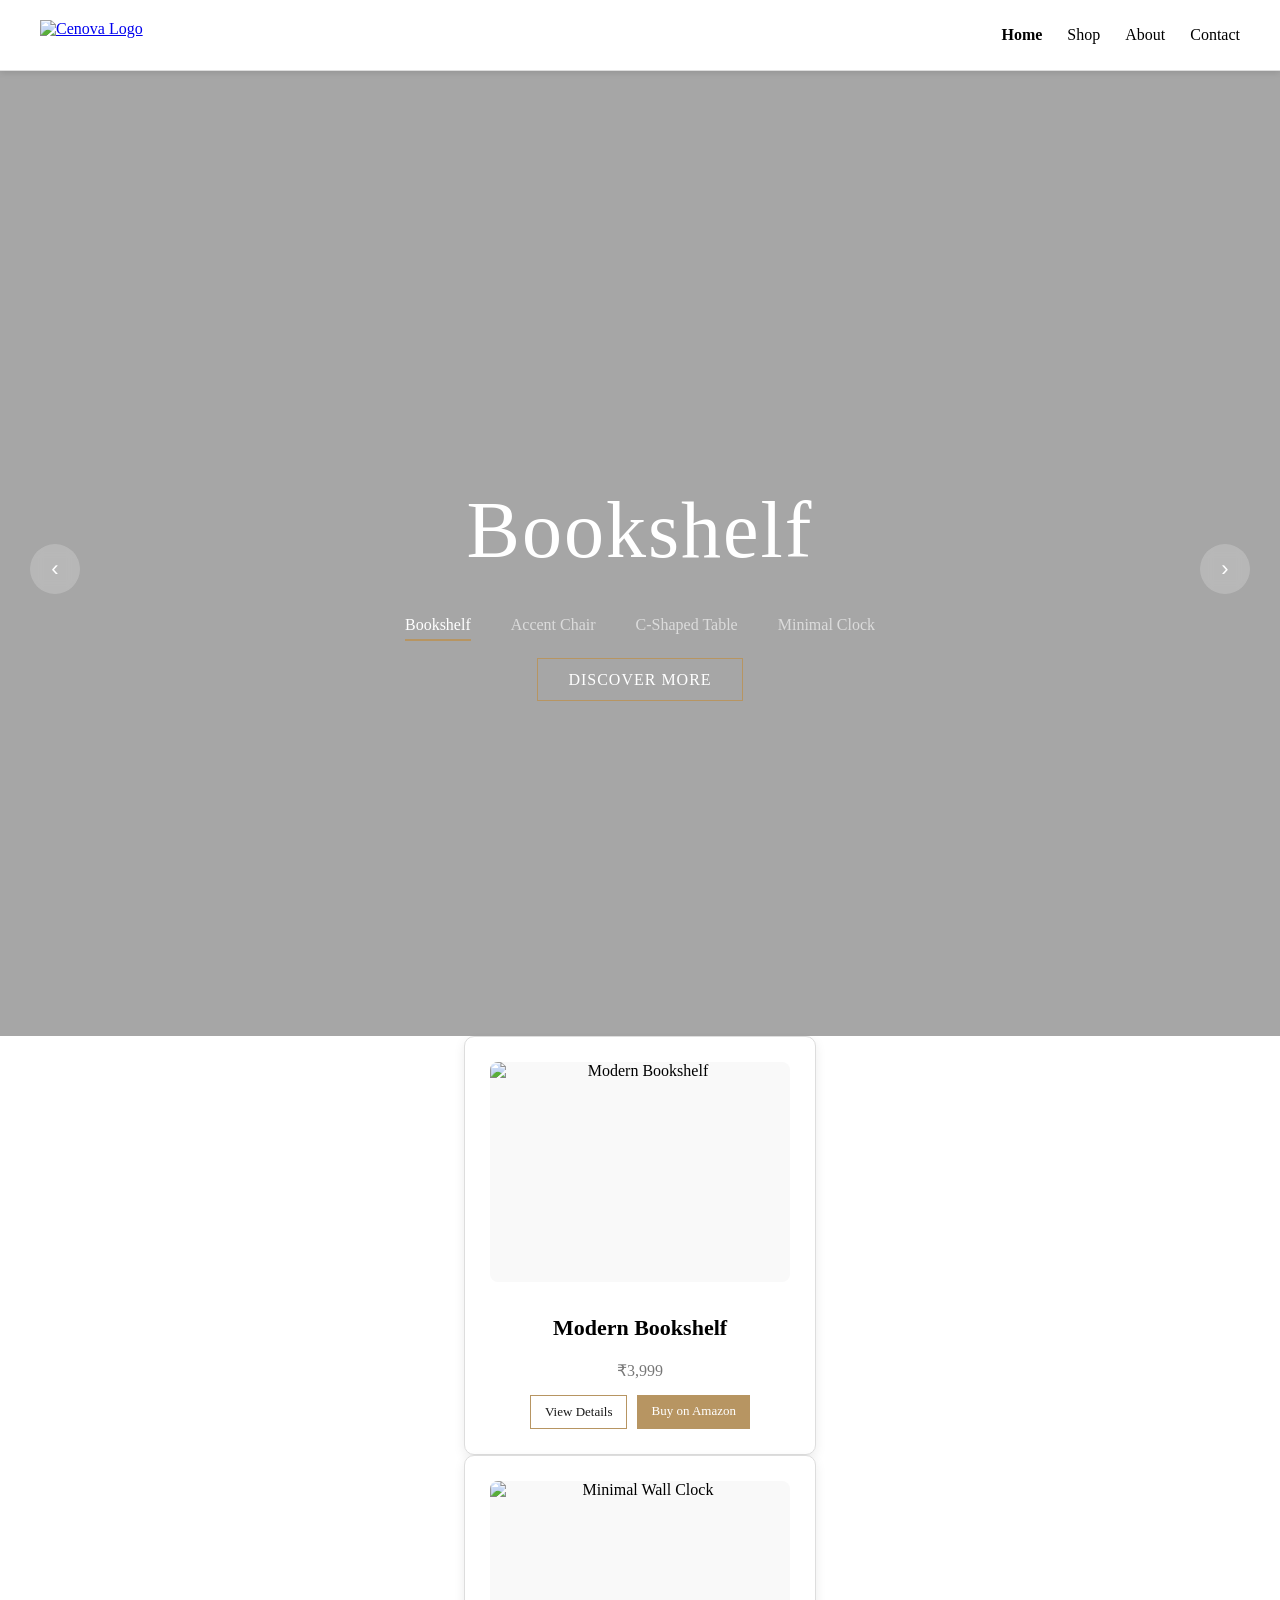
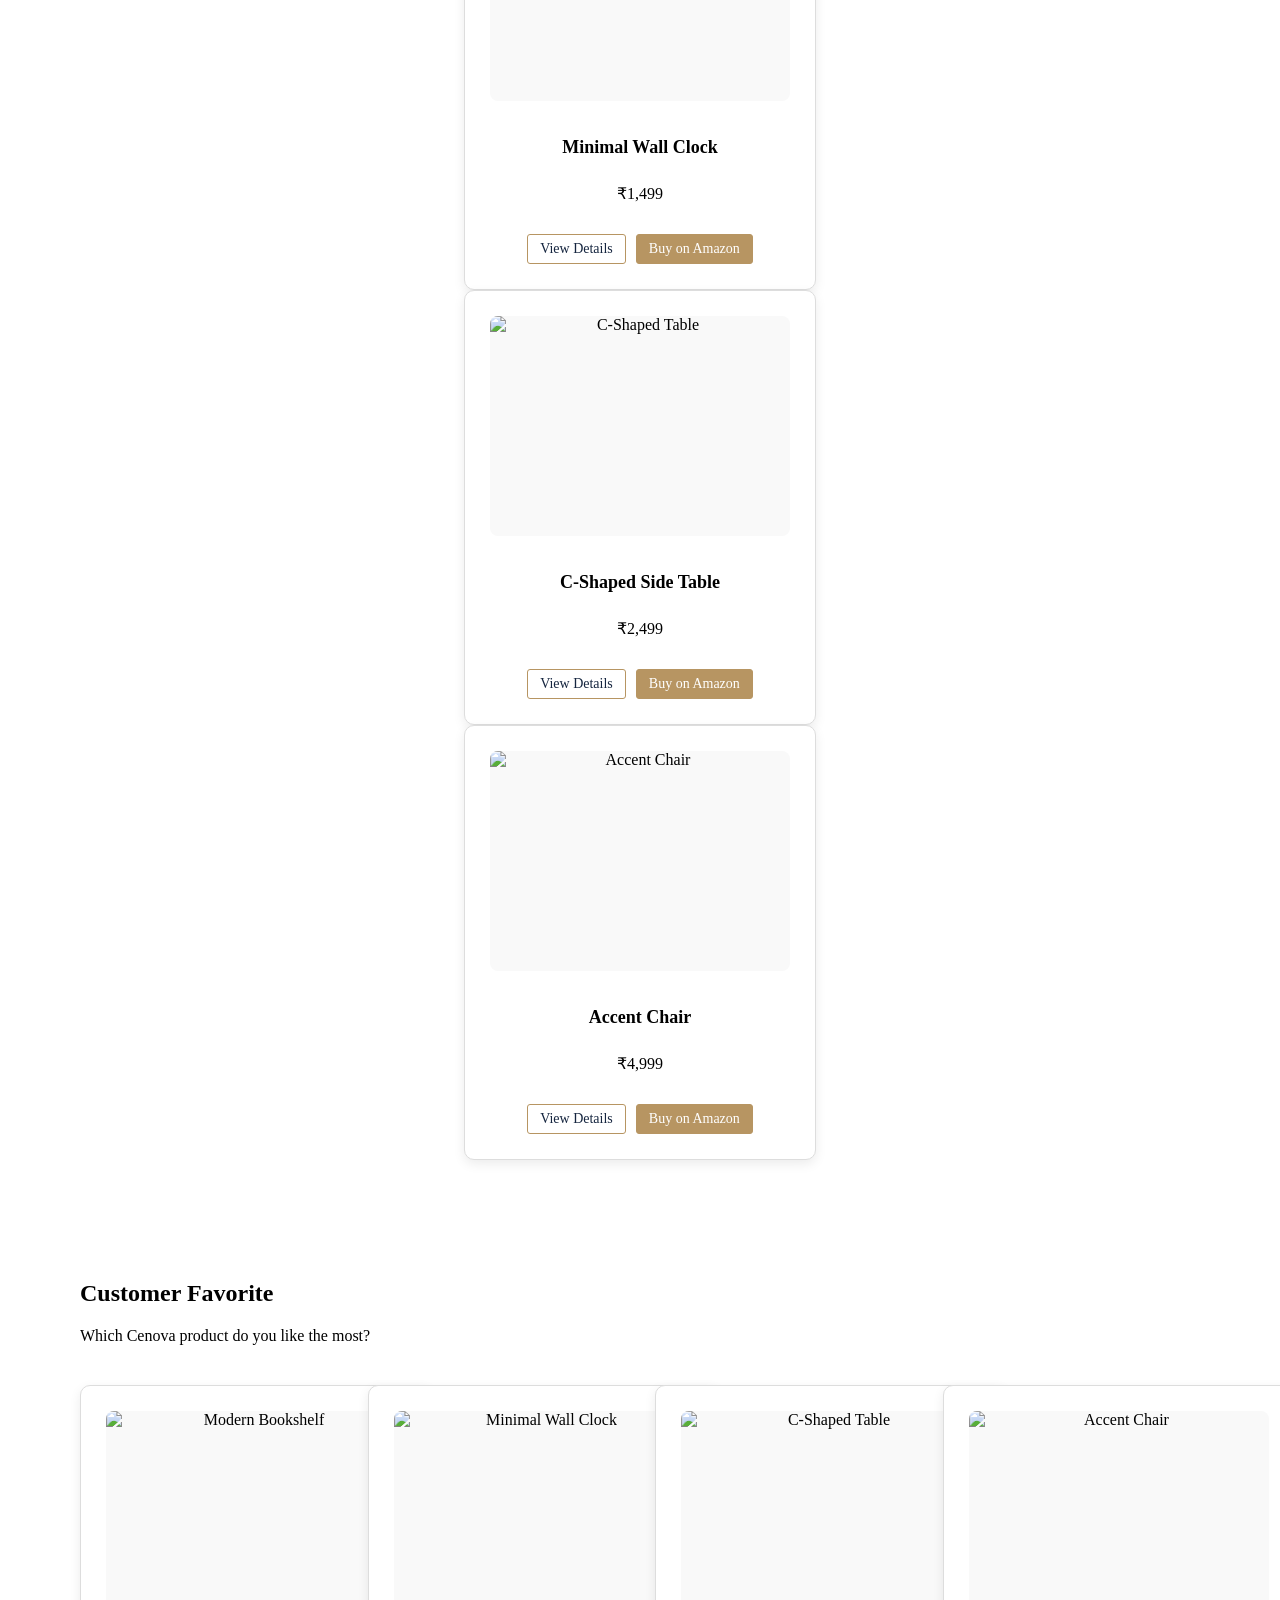
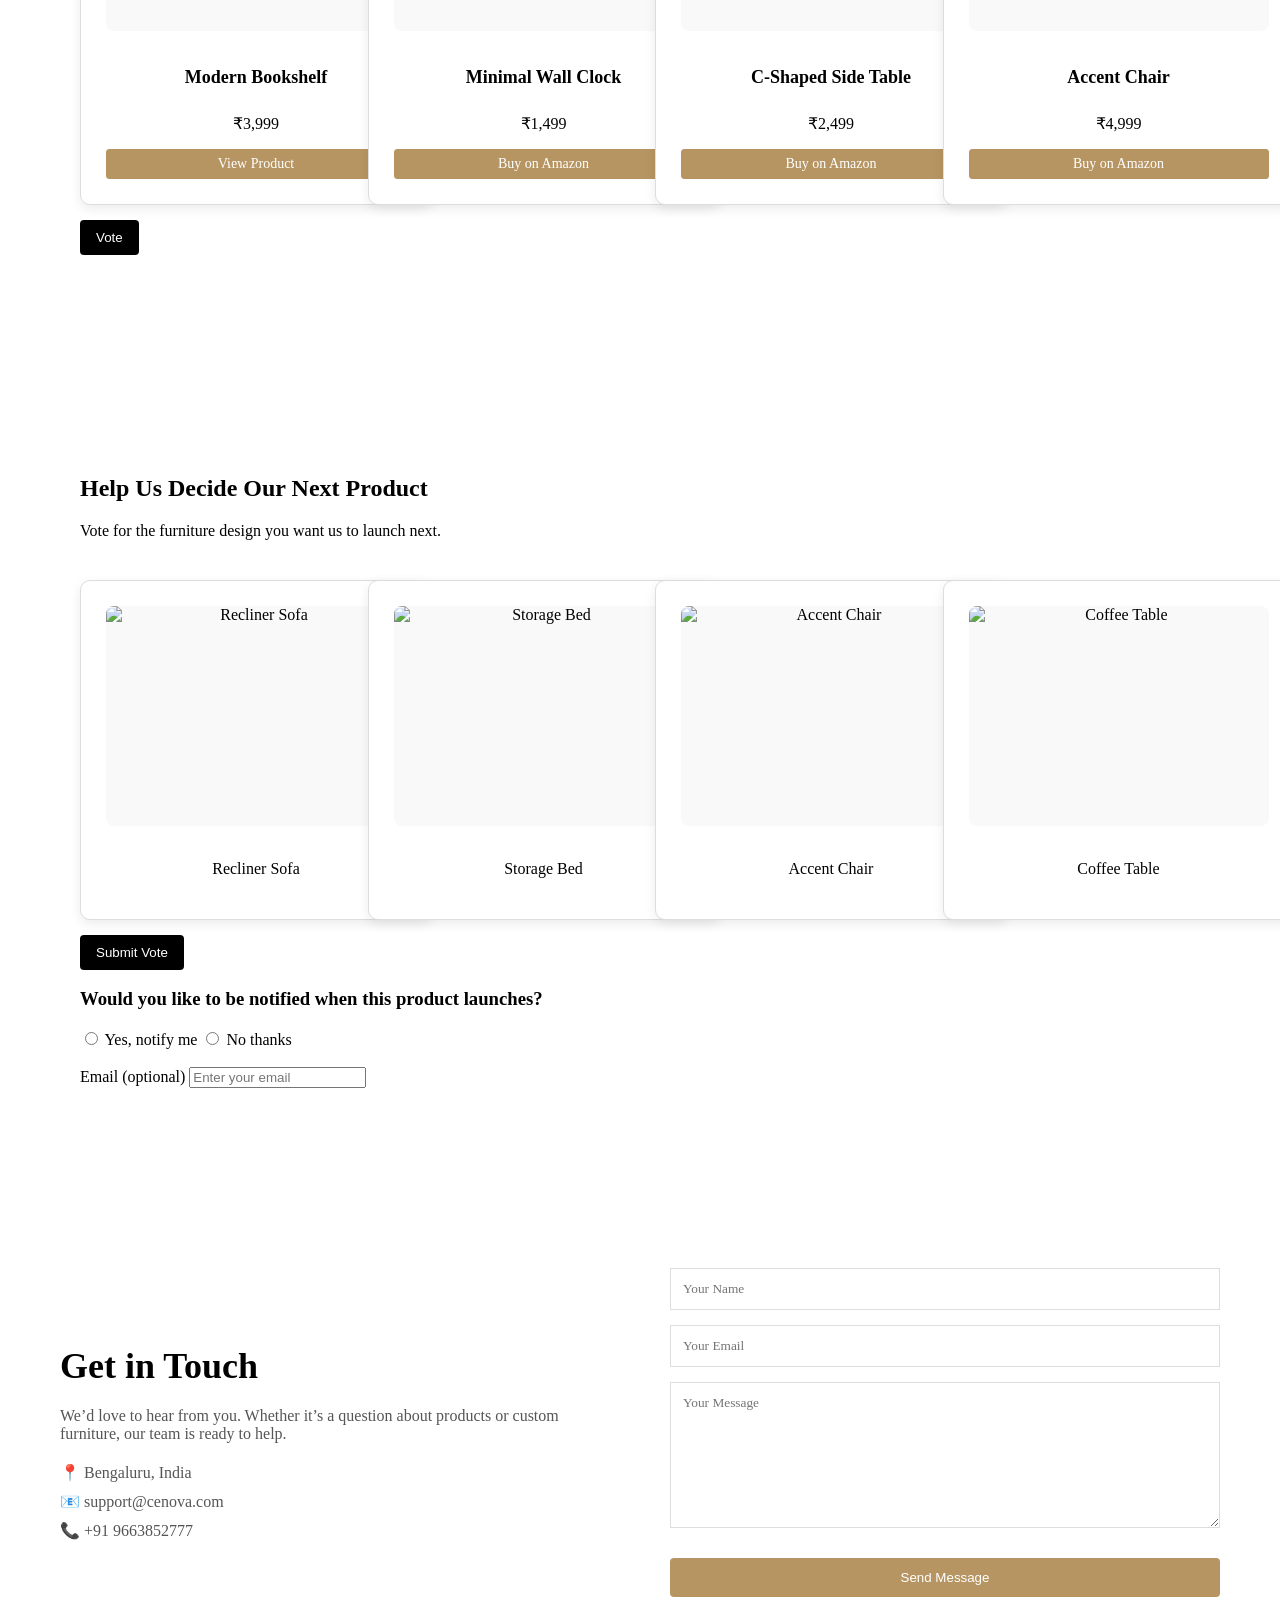
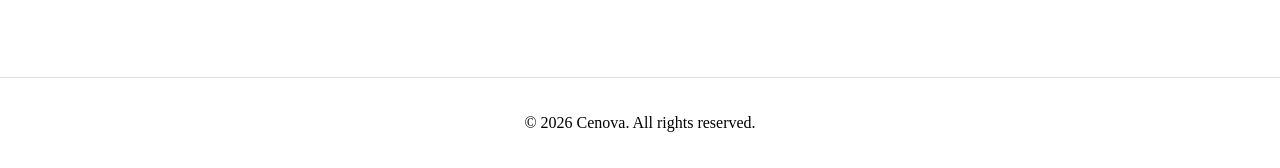
==== index.html @ 286d9b0b "Add files via upload" ====
<!DOCTYPE html>
<html lang="en">

<head>
<meta charset="UTF-8">
<meta name="viewport" content="width=device-width, initial-scale=1.0">
<title>Cenova</title>
<link rel="stylesheet" href="style.css">
<link href="https://fonts.googleapis.com/css2?family=Playfair+Display:wght@300;400;500&display=swap"
</head>

<body>

<header>
<a href="index.html" class="logo">
<img src="images/cenova-logo8.png" alt="Cenova Logo">
</a>

<nav>
<ul>
<li><a href="index.html" class="active">Home</a></li>
<li><a href="shop.html">Shop</a></li>
<li><a href="about.html">About</a></li>
<li><a href="contact.html">Contact</a></li>
</ul>
</nav>

</header>


<main>

<section class="hero">

<div class="hero-overlay">
<h1 id="heroTitle">Bookshelf</h1>

<div class="hero-menu">
<span class="active">Bookshelf</span>
<span>Accent Chair</span>
<span>C-Shaped Table</span>
<span>Minimal Clock</span>
</div>

<a href="products" class="discover-btn">DISCOVER MORE</a>

</div>

<button class="nav prev">‹</button>
<button class="nav next">›</button>

</section>

<script>

const hero = document.querySelector(".hero");

const images = [
"images/house.jpg",
"images/chair.jpg",
"images/c-shaped-table.jpg",
"images/clock.jpg"
];

const titles = [
"Bookshelf",
"Accent Chair",
"C-Shaped Table",
"Minimal Clock"
];

let current = 0;

function updateSlide(){

/* CHANGE BACKGROUND IMAGE */
hero.style.backgroundImage = `url(${images[current]})`;

/* update title */
document.getElementById("heroTitle").innerText = titles[current];

/* update active menu */
document.querySelectorAll(".hero-menu span").forEach((el,i)=>{
el.classList.toggle("active", i === current);
});

}

/* NEXT BUTTON */
function nextSlide(){
current = (current + 1) % images.length;
updateSlide();
}

/* PREVIOUS BUTTON */
function prevSlide(){
current = (current - 1 + images.length) % images.length;
updateSlide();
}

/* BUTTON EVENTS */
document.querySelector(".next").addEventListener("click", nextSlide);
document.querySelector(".prev").addEventListener("click", prevSlide);

/* AUTO SLIDE */
setInterval(nextSlide, 4000);
</script>

<!-- Featured Products -->
<div class="product-card">
  <img src="images/house.jpg" alt="Modern Bookshelf">

  <div class="product-info">
    <h3>Modern Bookshelf</h3>
    <p class="price">₹3,999</p>

    <div class="product-buttons">
      <a href="house.jpg" class="btn-outline">View Details</a>
      <a href="#" class="btn-filled">Buy on Amazon</a>
    </div>
  </div>
</div>

</div>

<div class="product-card">
<img src="images/clock.jpg" alt="Minimal Wall Clock">
<h3>Minimal Wall Clock</h3>
<p>₹1,499</p>

<div class="product-buttons">
<a href="clock.html" class="details-button">View Details</a>
<a href="#" class="amazon-button">Buy on Amazon</a>
</div>
</div>

<div class="product-card">
<img src="images/c-shaped-table.jpg" alt="C-Shaped Table">
<h3>C-Shaped Side Table</h3>
<p>₹2,499</p>

<div class="product-buttons">
<a href="table.html" class="details-button">View Details</a>
<a href="#" class="amazon-button">Buy on Amazon</a>
</div>
</div>

<div class="product-card">
<img src="images/chair.jpg" alt="Accent Chair">
<h3>Accent Chair</h3>
<p>₹4,999</p>

<div class="product-buttons">
<a href="bookshelf.html" class="details-button">View Details</a>
<a href="https://amazon.in" class="amazon-button">Buy on Amazon</a>
</div>
</div>


</div>

</section>


<!-- Customer Favorite Poll -->
<section id="customer-favorite">

<h2>Customer Favorite</h2>
<p>Which Cenova product do you like the most?</p>

<form>



<div class="product-grid">

<div class="product-card">
<img src="images/bookshelf.jpg" alt="Modern Bookshelf">
<h3>Modern Bookshelf</h3>
<p>₹3,999</p>
<a href="bookshelf.html" class="amazon-button">View Product</a>
</div>

<div class="product-card">
<img src="images/clock.jpg" alt="Minimal Wall Clock">
<h3>Minimal Wall Clock</h3>
<p>₹1,499</p>
<a href="#" class="amazon-button">Buy on Amazon</a>
</div>

<div class="product-card">
<img src="images/c-shaped-table.jpg" alt="C-Shaped Table">
<h3>C-Shaped Side Table</h3>
<p>₹2,499</p>
<a href="#" class="amazon-button">Buy on Amazon</a>
</div>

<div class="product-card">
<img src="images/chair.jpg" alt="Accent Chair">
<h3>Accent Chair</h3>
<p>₹4,999</p>
<a href="#" class="amazon-button">Buy on Amazon</a>
</div>

</div>


<button type="submit">Vote</button>

</form>

</section>




<!-- Future Product Poll -->
<section id="future-products">

<h2>Help Us Decide Our Next Product</h2>
<p>Vote for the furniture design you want us to launch next.</p>

<form>

<div class="product-grid">

<label class="product-card">
<input type="radio" name="future-product" value="recliner-sofa">
<img src="images/recliner.jpg" alt="Recliner Sofa">
<p>Recliner Sofa</p>
</label>

<label class="product-card">
<input type="radio" name="future-product" value="storage-bed">
<img src="images/storage-bed.jpg" alt="Storage Bed">
<p>Storage Bed</p>
</label>

<label class="product-card">
<input type="radio" name="future-product" value="accent-chair">
<img src="images/accent-chair.jpg" alt="Accent Chair">
<p>Accent Chair</p>
</label>

<label class="product-card">
<input type="radio" name="future-product" value="coffee-table">
<img src="images/coffee-table.jpg" alt="Coffee Table">
<p>Coffee Table</p>
</label>

</div>

<button type="submit">Submit Vote</button>

<h3>Would you like to be notified when this product launches?</h3>

<label>
<input type="radio" name="notify" value="yes">
Yes, notify me
</label>

<label>
<input type="radio" name="notify" value="no">
No thanks
</label>

<br><br>

<label>Email (optional)</label>
<input type="email" placeholder="Enter your email">

</form>

</section>


<!-- Contact Form -->
<section class="contact-section">

  <div class="contact-container">

    <!-- LEFT SIDE -->
    <div class="contact-info">
      <h2>Get in Touch</h2>
      <p>We’d love to hear from you. Whether it’s a question about products or custom furniture, our team is ready to help.</p>

      <div class="contact-details">
        <p>📍 Bengaluru, India</p>
        <p>📧 support@cenova.com</p>
        <p>📞 +91 9663852777</p>
      </div>
    </div>

    <!-- RIGHT SIDE -->
    <form class="contact-form">
      <input type="text" placeholder="Your Name">
      <input type="email" placeholder="Your Email">
      <textarea placeholder="Your Message"></textarea>
      <button type="submit">Send Message</button>
    </form>

  </div>

</section>


</main>
<script src="script.js"></script>

<footer>
<p>© 2026 Cenova. All rights reserved.</p>
</footer>


</body>
</html>
---- style.css ----
/* Brand color variables
   These colors will be used across the whole website */

/* =============================
   CENOVA BRAND COLORS
   Used across the entire site
   ============================= */
:root{
--bg: #F5F3EF;
--text: #1a1a1a;
--accent: #b89b72;
}
/* Styles the entire page
   HTML affected: <body> */

body {

margin: 0;
font-family: 'Playfair Display', serif;
background-color: var(--cenova-background);
color: var(--cenova-primary);

}


/* =============================
   HEADER
   HTML affected: <header>
   ============================= */

/* HEADER LAYOUT
   HTML affected: <header> */

header{
display:flex;
align-items:center;
justify-content:space-between;
padding:20px 60px;
background:white;
position:sticky;
top:0;
z-index:1000;
}

header{
padding:20px 60px;
}

/* Adds a shadow to the header
   HTML affected: <header> */

header {
box-shadow: 0 2px 6px rgba(0,0,0,0.1);
}





/* Styles the logo text
   HTML affected: <h1>Cenova</h1> */

header h1 {

color: var(--cenova-primary);
/* =============================
   LOGO
   HTML affected: <h1> inside header
   ============================= */

.hero h1{
font-size:90px;
font-weight:300;
letter-spacing:2px;
}
}
/* Navigation section */

/* =============================
   NAVIGATION LIST
   HTML affected: <ul> inside nav
   ============================= */

nav ul{
display:flex;
gap:30px;
list-style:none;
margin:0;
padding:0;
}

/* Styles navigation links
   HTML affected: <nav> links */

/* =============================
   NAVIGATION LINKS
   HTML affected: <a> inside nav
   ============================= */

nav a{
text-decoration:none;
color:var(--cenova-primary);
font-weight:500;

}

.nav{
background:rgba(255,255,255,0.3);
backdrop-filter: blur(5px);
}





/* Hover effect */


nav a:hover{
color:var(--cenova-accent);
}

/* Sections */
section{
padding:100px 80px;
}


/* Product grid layout
   HTML affected: <div class="product-grid"> */

.product-grid {

display: grid;

/* automatically creates responsive columns */
grid-template-columns: repeat(auto-fit, minmax(250px, 1fr));

gap: 30px;

margin-top: 40px;

}


/* Product Card */
.product-card {
  width: 300px;
  margin: auto;
  background: white;
  padding: 20px;
  border-radius: 12px;
  text-align: center;
}
/* Product card styling
   HTML affected: <div class="product-card"> */

.product-card{

background-color:white;

padding:25px;

border-radius:10px;

border:none;

text-align:center;

box-shadow:0 6px 16px rgba(0,0,0,0.08);

transition: transform 0.3s ease, box-shadow 0.3s ease;

display:flex;

flex-direction:column;

justify-content:space-between;

}

/* PRODUCT CARD HOVER EFFECT
   HTML affected: <div class="product-card"> */

.product-card{
transition: transform 0.3s ease, box-shadow 0.3s ease;
}


/* Hover animation
   HTML affected: <div class="product-card"> */

.product-card:hover{
transform: translateY(-8px);
box-shadow: 0 14px 28px rgba(0,0,0,0.15);
}

/* Product images
   HTML affected: <img> inside product-card */

/* Image */
.product-card img {
  width: 100%;
  height: auto;
  border-radius: 10px;
}

.product-card img{
transition: transform 0.3s ease;
}

/* Zoom image when hovering card */

.product-card:hover img{
transform: scale(1.05);
}

/* =================================
   PRODUCT TITLE
   HTML affected: <h3> inside product-card
   ================================= */

.product-card h3 {

margin-bottom: 10px;

font-size: 18px;

}

/* =================================
   PRODUCT TITLE
   HTML affected: <h3> inside product-card
   ================================= */

.product-card h3 {

margin-bottom: 10px;

font-size: 18px;

}

.product-card img {
  width: 100%;
  height: 250px;
  object-fit: contain;
  background: #f9f9f9; /* fills empty space nicely */
}


/* Styles buy buttons
   HTML affected: <a class="amazon-button"> */

.amazon-button{
background:none;
border:1px solid var(--accent);
color:var(--text);
padding:10px 20px;
}


/* Buttons */
.product-buttons {
  display: flex;
  justify-content: center;
  gap: 10px;
  margin-top: 15px;
}

.btn-outline {
  border: 1px solid #B79562;
  padding: 8px 14px;
  text-decoration: none;
  color: #1a1a1a;
  font-size: 13px;
}

.btn-filled {
  background: #B79562;
  color: white;
  padding: 8px 14px;
  text-decoration: none;
  font-size: 13px;
}
/* VIEW DETAILS (minimal outline style) */
.details-button{
padding: 6px 12px;              /* 🔥 smaller */
font-size: 12px;                /* 🔥 reduced */
border: 1px solid #B79562;
color: #15253F;
text-decoration: none;
border-radius: 3px;             /* less rounded */
transition: all 0.3s ease;
}

/* HOVER */
.details-button:hover{
background-color: #B79562;
color: white;
}




/* Button hover effect */

.amazon-button:hover {

background-color: var(--cenova-accent);
color: var(--cenova-primary);
opacity: 0.85;
}

/* =================================
   AMAZON BUTTON
   HTML affected: <a class="amazon-button">
   ================================= */

/* Buy button
   HTML affected: <a class="amazon-button"> */

/* BUY BUTTON (subtle filled) */
.amazon-button{
padding: 6px 12px;              /* 🔥 smaller */
font-size: 12px;
background-color: #B79562;
color: white;
text-decoration: none;
border-radius: 3px;
transition: all 0.3s ease;
}

.amazon-button{
background: transparent;
border: 1px solid #B79562;
color: #15253F;
}

/* Form Buttons */
button {
    margin-top: 15px;
    padding: 10px 16px;
    border: none;
    background-color: black;
    color: white;
    border-radius: 4px;
    cursor: pointer;
}


/* Footer */
footer {
    text-align: center;
    padding: 20px;
    background-color: white;
    border-top: 1px solid #ddd;
}


/* Header Layout */
header {
    display: flex;
    justify-content: space-between;
    align-items: center;
    padding: 20px 40px;
    background-color: white;
    border-bottom: 1px solid #ddd;
}

/* Navigation List */
nav ul {
    list-style: none;
    display: flex;
    gap: 25px;
    margin: 0;
    padding: 0;
}


.product-card {
    background-color: white;
    border: 1px solid #ddd;
    padding: 15px;
    text-align: center;
    border-radius: 6px;
    transition: transform 0.2s ease, box-shadow 0.2s ease;
}

.product-card:hover {
    transform: translateY(-5px);
    box-shadow: 0 5px 15px rgba(0,0,0,0.1);
}


.product-card input[type="radio"] {
    display: none;
}


.product-card input[type="radio"]:checked + img {
    outline: 3px solid #ff9900;
}



/* Hero Section */

/* HERO SECTION
   HTML affected: <section id="hero"> */

/* HERO SECTION */

.hero{
height: 85vh;
position: relative;

background-image: url("images/house");

/* 🔥 THESE 3 LINES FIX YOUR ISSUE */
background-size: cover;        /* prevents repetition */
background-position: center;   /* centers image */
background-repeat: no-repeat;  /* stops tiling */

display: flex;
align-items: center;
justify-content: center;
}

/* DARK OVERLAY (for readability) */
.hero::before{
content:"";
position:absolute;
top:0;
left:0;
width:100%;
height:100%;
background: rgba(0,0,0,0.35);
}

/* CONTENT CENTER */
.hero-overlay{
position: relative;
text-align: center;
color: white;
}

/* BIG TITLE */
.hero h1{
font-size: 80px;
font-weight: 300;
letter-spacing: 2px;
margin-bottom: 40px;
}

/* MENU */
.hero-menu{
display:flex;
gap:40px;
justify-content:center;
margin-bottom:30px;
}

.hero-menu span{
cursor:pointer;
opacity:0.6;
border-bottom:2px solid transparent;
padding-bottom:5px;
transition:0.3s;
}

.hero-menu span.active{
opacity:1;
border-color: #B79562;
}

/* BUTTON */
.discover-btn{
padding:12px 30px;
border:1px solid #B79562;
text-decoration:none;
color:white;
letter-spacing:1px;
transition:0.3s;
}

.discover-btn:hover{
background:#B79562;
color:black;
}

/* NAVIGATION ARROWS */
.nav{

position: absolute;
top: 50%;
transform: translateY(-50%);

/* size */
width: 50px;
height: 50px;

/* center arrow */
display: flex;
align-items: center;
justify-content: center;

/* style */
font-size: 22px;
color: white;

/* premium glass effect */
background: rgba(255,255,255,0.2);
backdrop-filter: blur(6px);

/* shape */
border-radius: 50%;
border: none;

cursor: pointer;

/* smooth effect */
transition: all 0.3s ease;
}

/* positions */
.prev{
left: 30px;
}

.next{
right: 30px;
}

/* hover effect */
.nav:hover{
background: #B79562;
color: black;
transform: translateY(-50%) scale(1.1);
}




/* Responsive layout for smaller screens (phones & tablets)
   This affects the product cards inside:
   HTML: <div class="product-grid"> */

@media (max-width: 768px) {

.product-grid {
grid-template-columns: 1fr;   /* Shows one product per row instead of two */
}

}


/* Responsive layout for the "Why Cenova" cards
   HTML: <div class="about-grid"> */

@media (max-width: 768px) {

.about-grid {
grid-template-columns: 1fr;   /* Shows one card per row */
}

}


/* Responsive layout for Explore Collections
   HTML: <div class="collection-grid"> */

@media (max-width: 768px) {

.collection-grid {
grid-template-columns: 1fr;   /* Shows one category per row */
}

}
/* This styles each product card
   HTML affected: <div class="product-card"> */

/* PRODUCT CARD */

.product-card{

background:white;

padding:25px;

border-radius:10px;

border:1px solid #ddd;

text-align:center;

box-shadow:0 4px 12px rgba(0,0,0,0.08);

transition: transform 0.3s ease, box-shadow 0.3s ease;

}


/* This activates when user hovers the product card
   HTML affected: <div class="product-card"> */

.product-card:hover{

transform: translateY(-8px);

box-shadow:0 14px 28px rgba(0,0,0,0.15);

}

/* This styles images inside product cards
   HTML affected: <img> inside <div class="product-card"> */

.product-card img{

width:100%;

border-radius:8px;

transition: transform 0.3s ease;

}


/* When hovering the card, zoom the image slightly
   HTML affected: <img> inside <div class="product-card"> */

.product-card:hover img{

transform: scale(1.05);

}


/* Styles About page section
   HTML affected: <section id="about-page"> */

#about-page {

padding: 60px 40px;
text-align: center;

}


/* Styles paragraphs inside About page */

#about-page p {

max-width: 700px;
margin: 15px auto;
line-height: 1.6;

}

/* Active section */

/* =============================
   ACTIVE PAGE
   HTML affected: <a class="active">
   ============================= */

nav a.active {

color: var(--cenova-accent);

font-weight: 600;

}

/* Placeholder style when image is missing
   HTML affected: <img> inside .product-card */

.product-card img {

width: 100%;
height: 220px;

object-fit: cover;

border-radius: 8px;

margin-bottom: 18px;
}


/* Product page */

/* PRODUCT FEATURES LIST */



.product-features{

margin-top:20px;

padding-left:20px;

line-height:1.7;

}

/* SPECIFICATIONS */

.product-specs{

margin-top:15px;

line-height:1.8;

}




/* =============================
   PRODUCT PAGE LAYOUT bookshelf.html 
   HTML affected: <section class="product-page">
   ============================= */

/* PRODUCT PAGE LAYOUT */

.product-page{

display:grid;

grid-template-columns:1fr 1fr;

gap:60px;

padding:80px 60px;

align-items:center;

}

/* Product Image */

/* PRODUCT GALLERY LAYOUT */

.product-gallery{

display:flex;

gap:20px;

align-items:flex-start;

}

/* Thumbnails column */

.thumbnail-images{

display:flex;

flex-direction:column;

gap:10px;

}

/* Thumbnail images */

.thumbnail-images img{

width:70px;

cursor:pointer;

border-radius:5px;

border:1px solid #ddd;

}

.thumbnail-images img{
cursor:pointer;
}

.thumbnail-images img{
cursor:pointer;
}

.thumbnail-images img{

width:70px;

border-radius:6px;

border:2px solid transparent;

transition: border 0.2s ease;

}

.thumbnail-images img:hover{

border:2px solid #B79562;

}

/* Main product image */

.main-image{
overflow:hidden;
border-radius:10px;
}

/* MAIN PRODUCT IMAGE */

.main-image img{

width:450px;

transition: transform 0.4s ease;

cursor: zoom-in;

}

/* ZOOM EFFECT */

.main-image:hover img{

transform: scale(1.15);

}


/* Product Details */

.product-details h2{

font-size:32px;

margin-bottom:15px;

}

.price {
  margin: 10px 0;
  color: #777;
  font-size: 16px;
}

.related-products{

padding:80px 60px;

}

.related-products h2{

margin-bottom:30px;

}


/* PRODUCT INFO SECTION */

/* Info */
.product-info h3 {
  margin-top: 15px;
  font-size: 20px;
}

/* Section titles */

.product-info h3{

margin-bottom:20px;

font-size:22px;

}

/* Feature list */

.features ul{

padding-left:20px;

line-height:1.8;

}

/* Specification text */

.specifications p{

margin-bottom:10px;

}


/* =============================
LOGO
HTML affected: <a class="logo"> and logo image
============================= */

.logo img {
height: 30px;
width: auto;
max-width: 220px;
display: block;

/* makes SVG render sharper */
shape-rendering: geometricPrecision;

/* improves text rendering */
text-rendering: optimizeLegibility;
}


/* BREADCRUMB NAVIGATION */

.breadcrumb{

padding:20px 60px;

font-size:14px;

color:#666;

}

.breadcrumb a{

text-decoration:none;

color:var(--cenova-primary);

}

.breadcrumb a:hover{

text-decoration:underline;

}

.breadcrumb span{

margin:0 8px;

}


/* 🔥 FORCE FIX BUTTON TEXT ISSUE */

.details-button,
.amazon-button{

color: white !important;
font-size: 14px !important;

display: inline-block;
text-align: center;

}

/* specific colors */
.details-button{
color: #15253F !important;
background-color: transparent;
border: 1px solid #B79562;
}

.amazon-button{
background-color: #B79562;
color: white !important;
}


.contact-section {
  padding: 80px 60px;
  background: #fff;
}

.contact-container {
  display: grid;
  grid-template-columns: 1fr 1fr;
  gap: 60px;
  align-items: center;
}

/* LEFT */
.contact-info h2 {
  font-size: 36px;
  margin-bottom: 20px;
}

.contact-info p {
  color: #555;
  margin-bottom: 20px;
}

.contact-details p {
  margin: 10px 0;
}

/* RIGHT FORM */
.contact-form {
  display: flex;
  flex-direction: column;
  gap: 15px;
}

.contact-form input,
.contact-form textarea {
  padding: 12px;
  border: 1px solid #ddd;
  outline: none;
  font-family: inherit;
}

.contact-form textarea {
  height: 120px;
}

.contact-form button {
  background: #B79562;
  color: white;
  border: none;
  padding: 12px;
  cursor: pointer;
  transition: 0.3s;
}

.contact-form button:hover {
  opacity: 0.85;
}
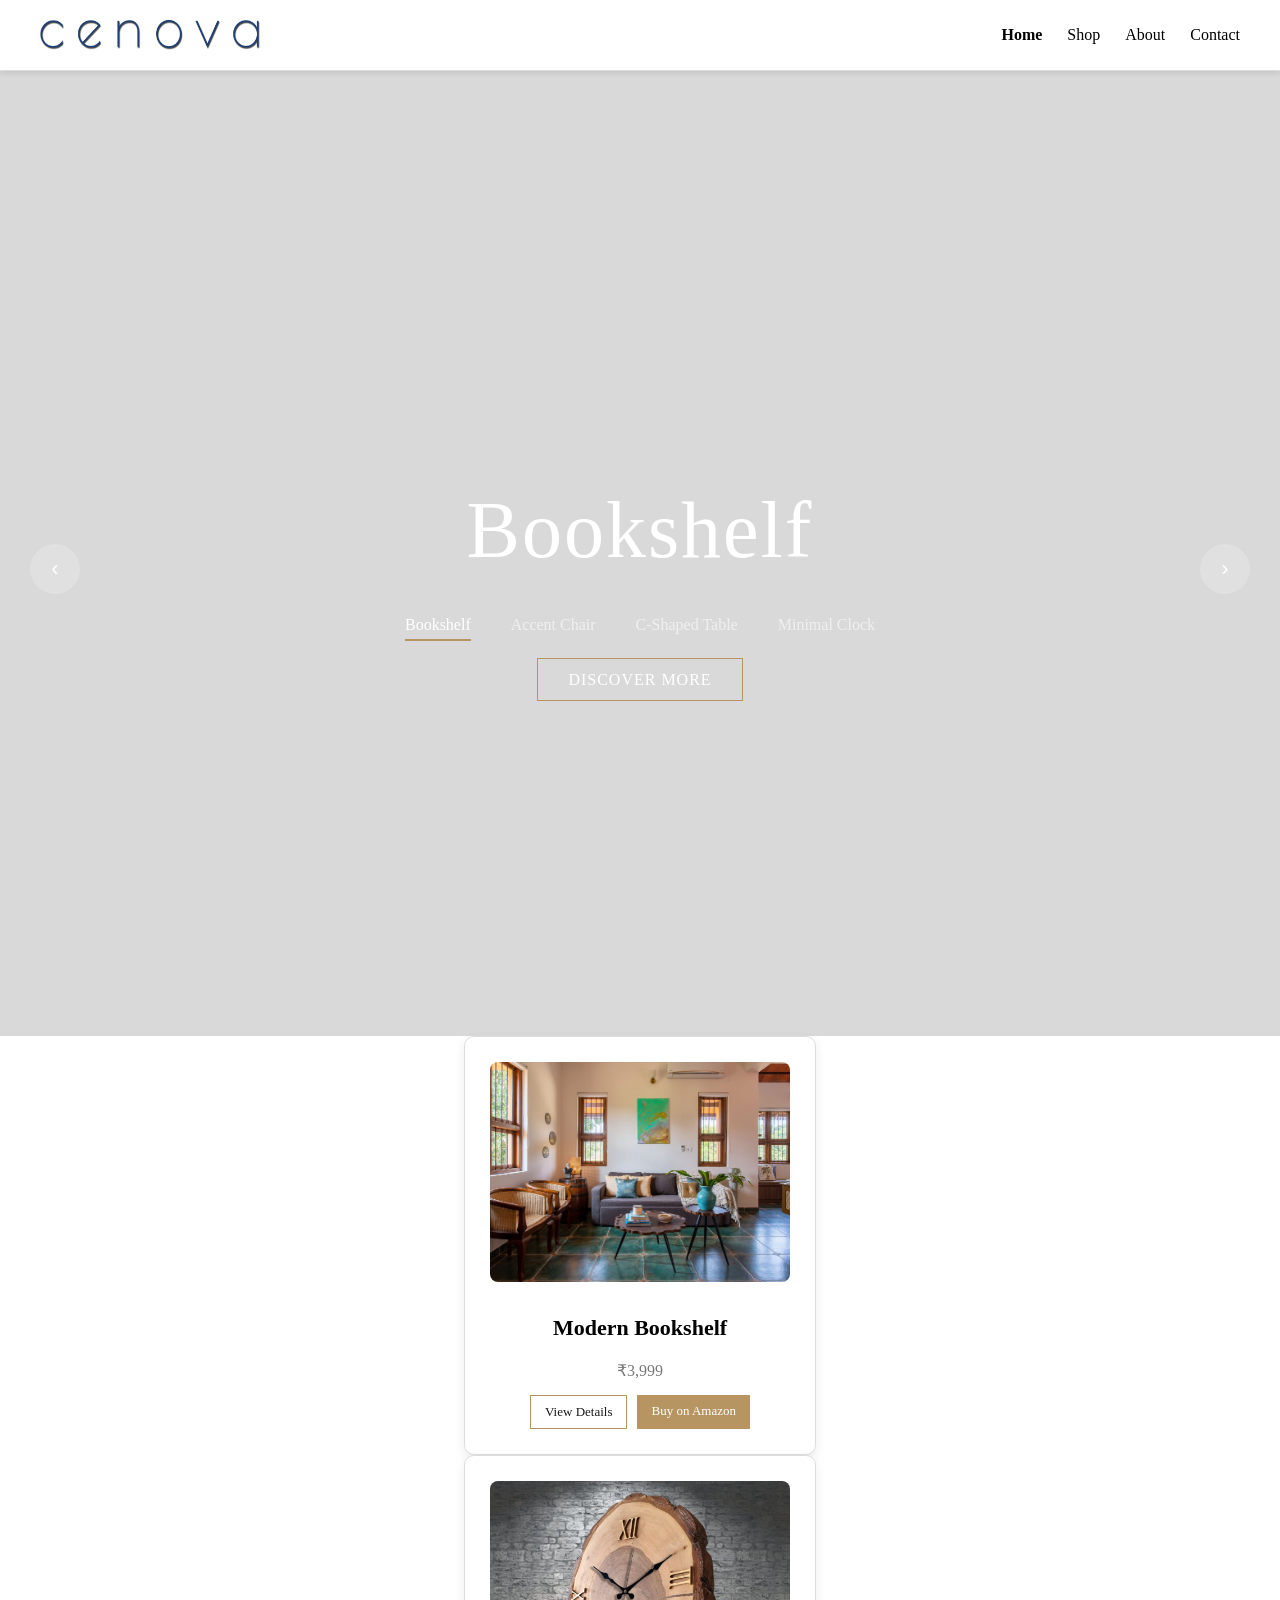
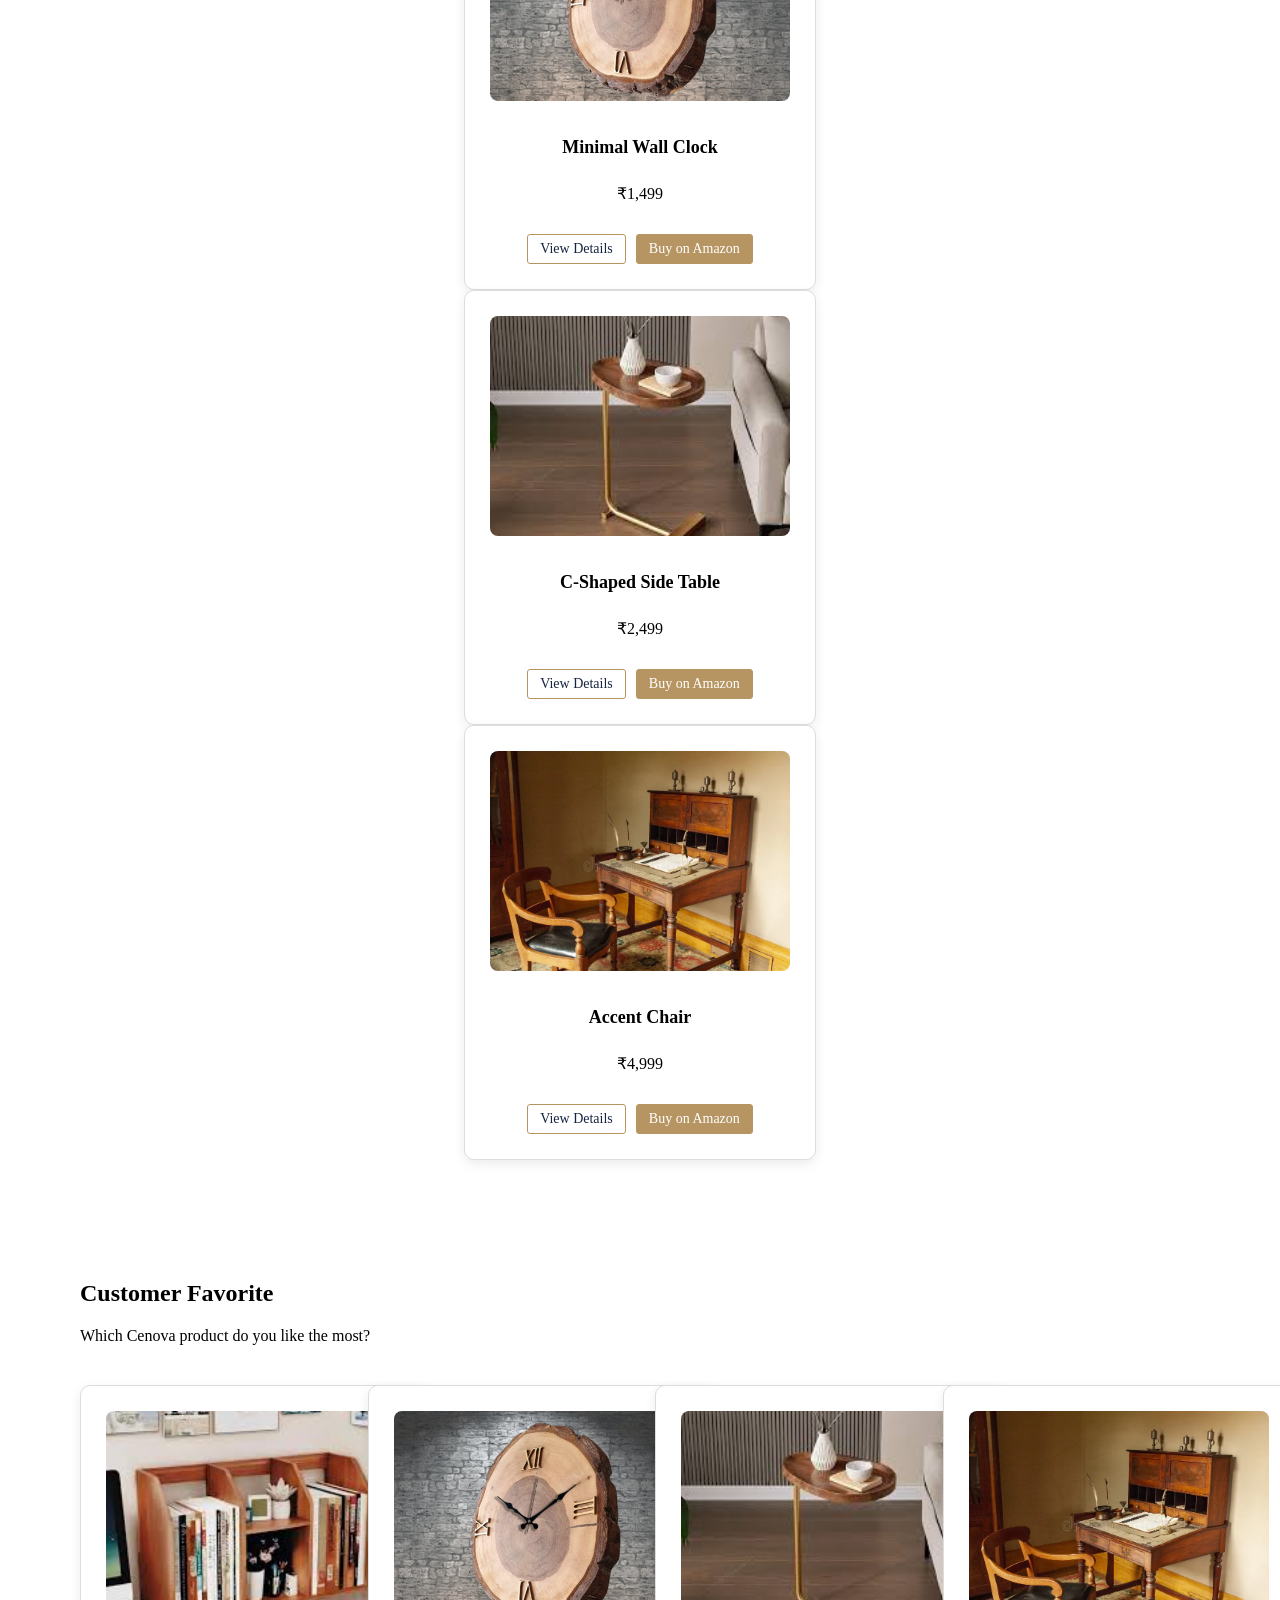
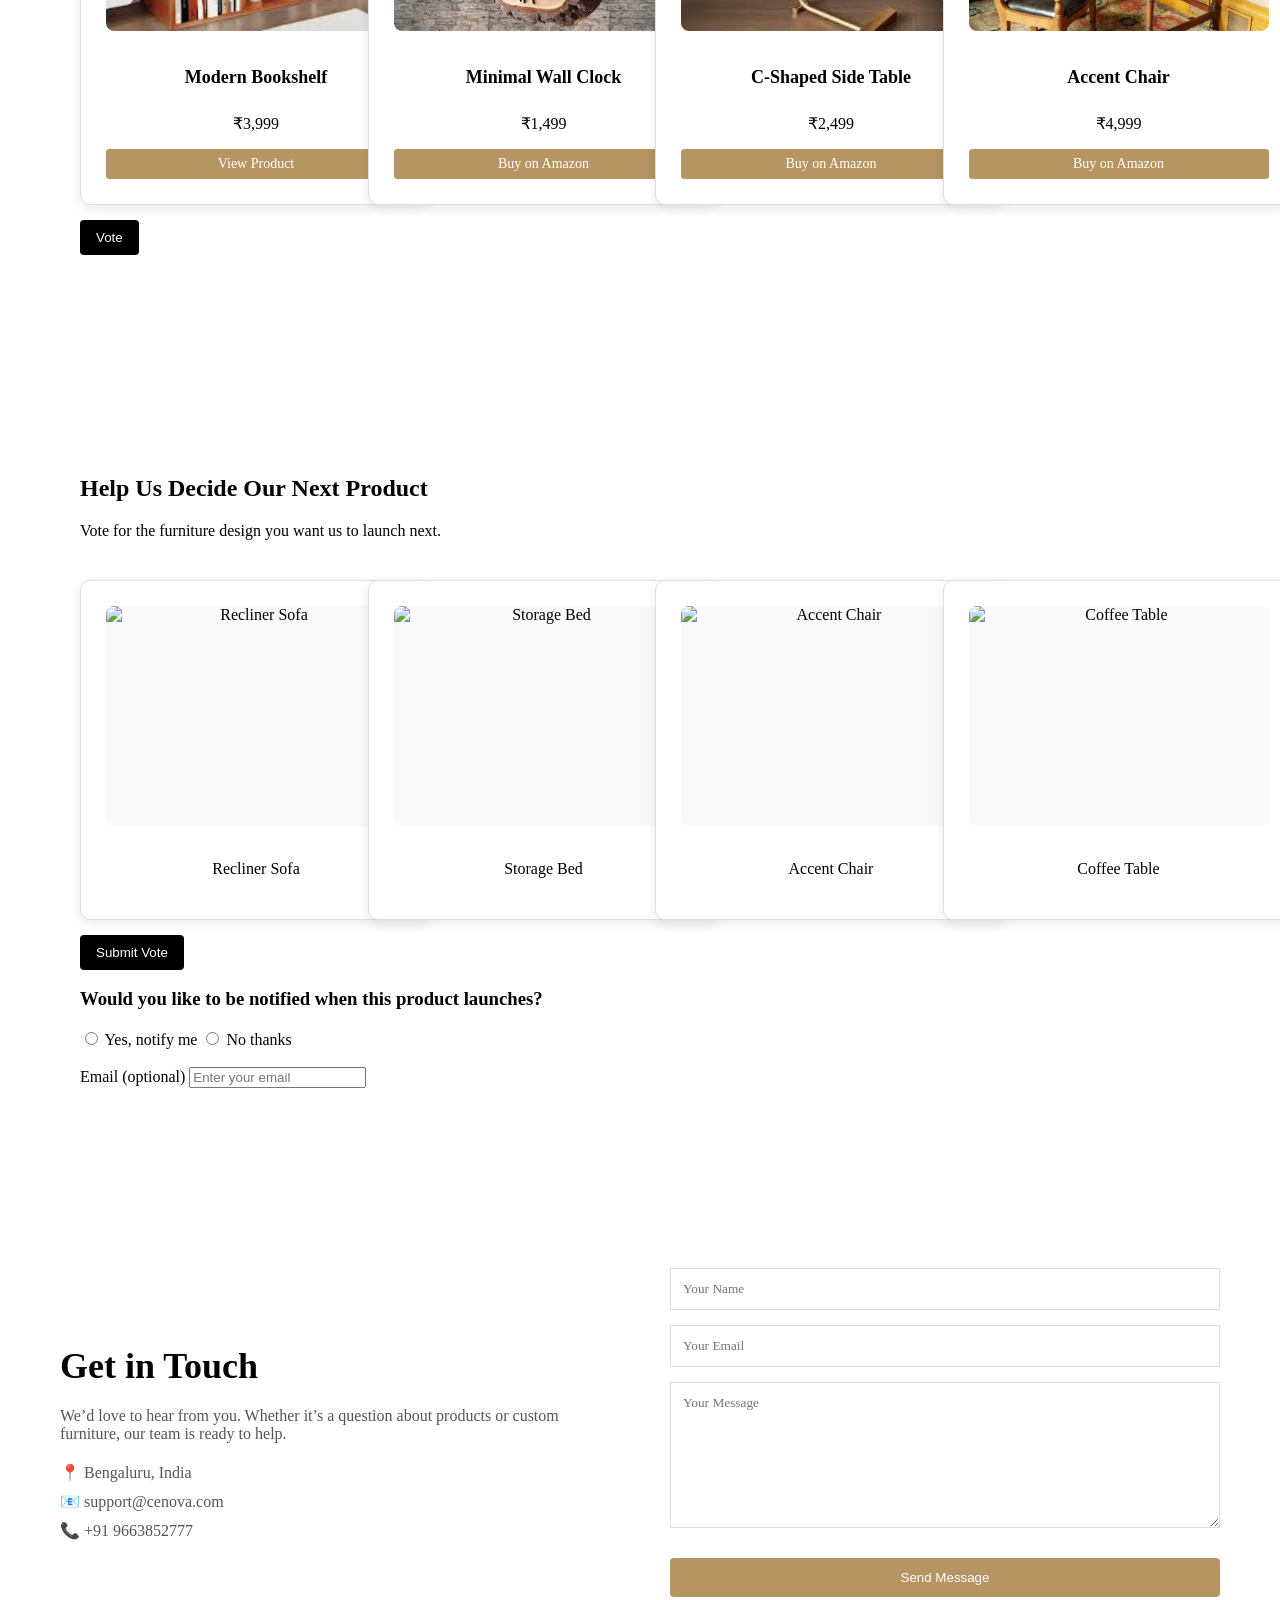
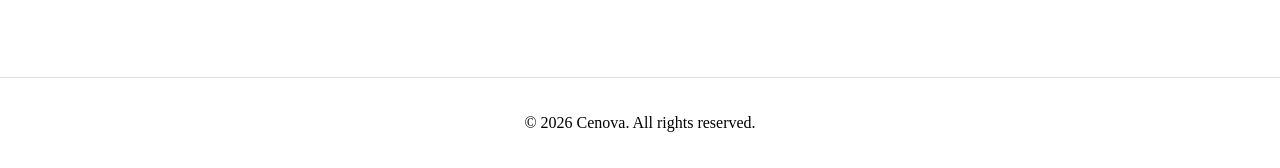
==== commit 99a48066: "Update index.html" ====
--- a/index.html
+++ b/index.html
@@ -1,6 +1,5 @@
 <!DOCTYPE html>
 <html lang="en">
-
 <head>
 <meta charset="UTF-8">
 <meta name="viewport" content="width=device-width, initial-scale=1.0">
@@ -49,6 +48,11 @@
 <button class="nav prev">‹</button>
 <button class="nav next">›</button>
 
+<link rel="preload" as="image" href="images/house.png">
+<link rel="preload" as="image" href="images/chair.jpg">
+<link rel="preload" as="image" href="images/c-shaped-table.jpg">
+<link rel="preload" as="image" href="images/clock.jpg">
+
 </section>
 
 <script>
@@ -313,4 +317,4 @@
 
 
 </body>
-</html>+</html>
--- a/style.css
+++ b/style.css
@@ -125,6 +125,14 @@
 padding:100px 80px;
 }
 
+.hero {
+  background-image: url("images/house.jpg");
+  background-size: cover;
+  background-position: center;
+}
+
+
+
 
 /* Product grid layout
    HTML affected: <div class="product-grid"> */
@@ -435,7 +443,7 @@
 left:0;
 width:100%;
 height:100%;
-background: rgba(0,0,0,0.35);
+background: rgba(0,0,0,0.15);
 }
 
 /* CONTENT CENTER */
